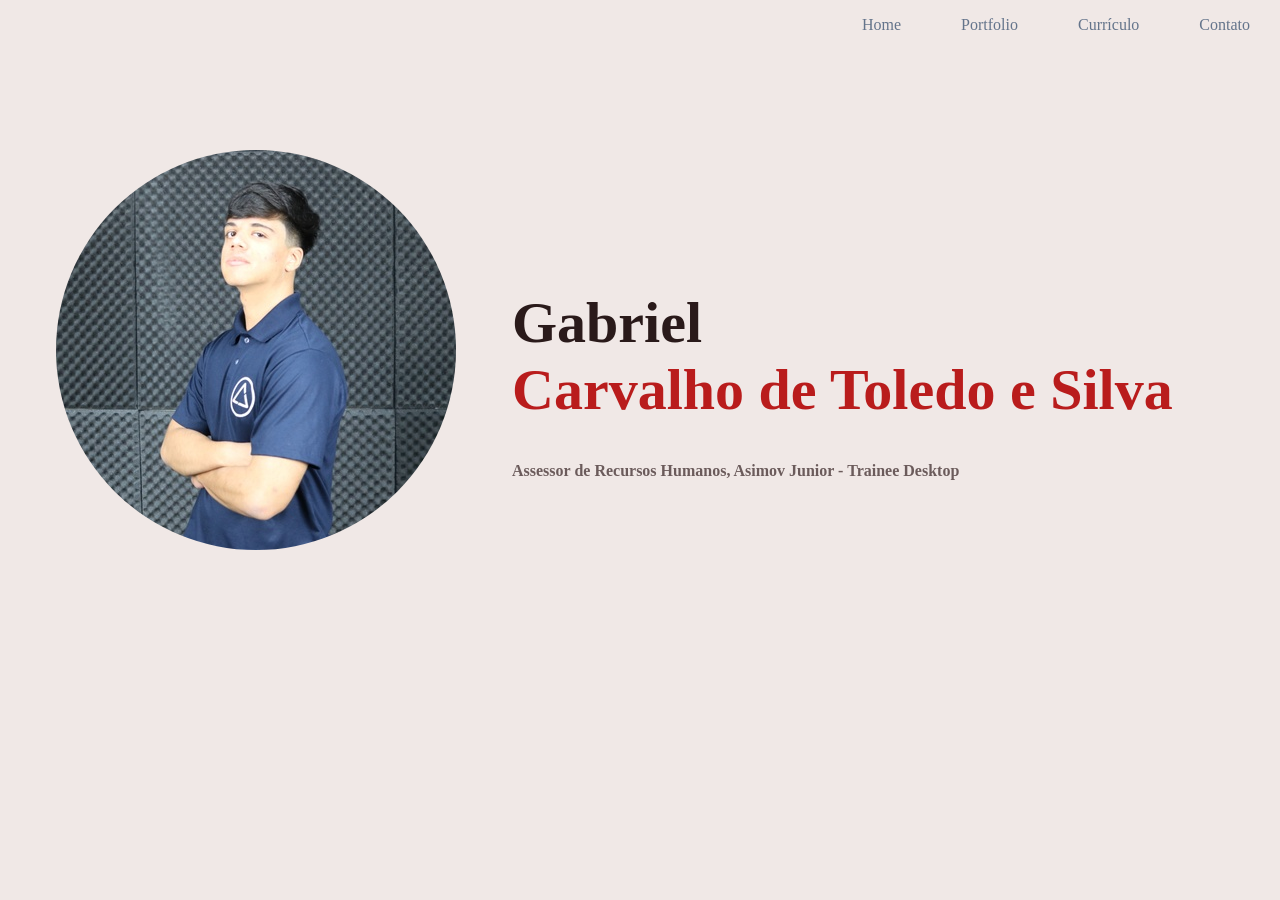
==== semana-02-html-css/index.html @ a87ef7bf "feat: estruturação da seção inicial do portfólio e estilização do perfil" ====
<!DOCTYPE html>

<html>

    <head>
        <meta charset="utf-8">
        <link rel ="stylesheet" href="css/styles.css">

    </head>

    <body> 
        <div class ="navegacao">
            <ul>
                <li>Home</li>
                <li>Portfolio</li>
                <li>Currículo</li>
                <li>Contato</li>
            </ul>

        </div>
        <div class="capa">

            <div class ="foto-perfil">
                <img src="img/foto_Asimov.jpg" alt="Foto Gabriel Carvalho">
            </div>
            <div class ="texto-perfil">
                    <h1>Gabriel 
                    <spam>Carvalho de Toledo e Silva</spam>
                    </h1>
                    <h2>Assessor de Recursos Humanos, Asimov Junior - Trainee Desktop </h2> 
                </div>
            
        </div>

    </body>

</html>
---- semana-02-html-css/css/styles.css ----
html,body {
    margin: 0px;
    padding: 0px;
    font-size:0;
}

body{

    background-color: #F0E8E6;

}

.navegacao {


    background-color: #F0E8E6;
    color: #64748b;
    height: 50px;
}

.navegacao ul {
    margin-top: 0;
    list-style: none;
    padding-left: 0;
    text-align: right;
    height: 50px;
}
.navegacao li{
    display: inline-block;
    padding-left: 30px;
    padding-right: 30px;
    line-height: 50px;
    font-size: 16px;
}
.capa h1 {

    color: #2a1a1a

}
.capa h1 spam{

    color: #B91C1C;
    display: block;
}
.capa h2 {

    color: #6B5B5B;
}
.capa div {

    display: inline-block;
    height: 650px;
}
.texto-perfil {
    vertical-align: top;
    width: 60%;
    margin-top: 200px;
}

.texto-perfil h1 {

    font-size: 58px;
}
.texto-perfil h2 {

    font-size: 16px;
}

.foto-perfil{

    width: 40%;
    text-align: center;
    margin-top: 100px;
}
.foto-perfil img{
    width: 400px;
    height: auto;
    border-radius: 400px;

}
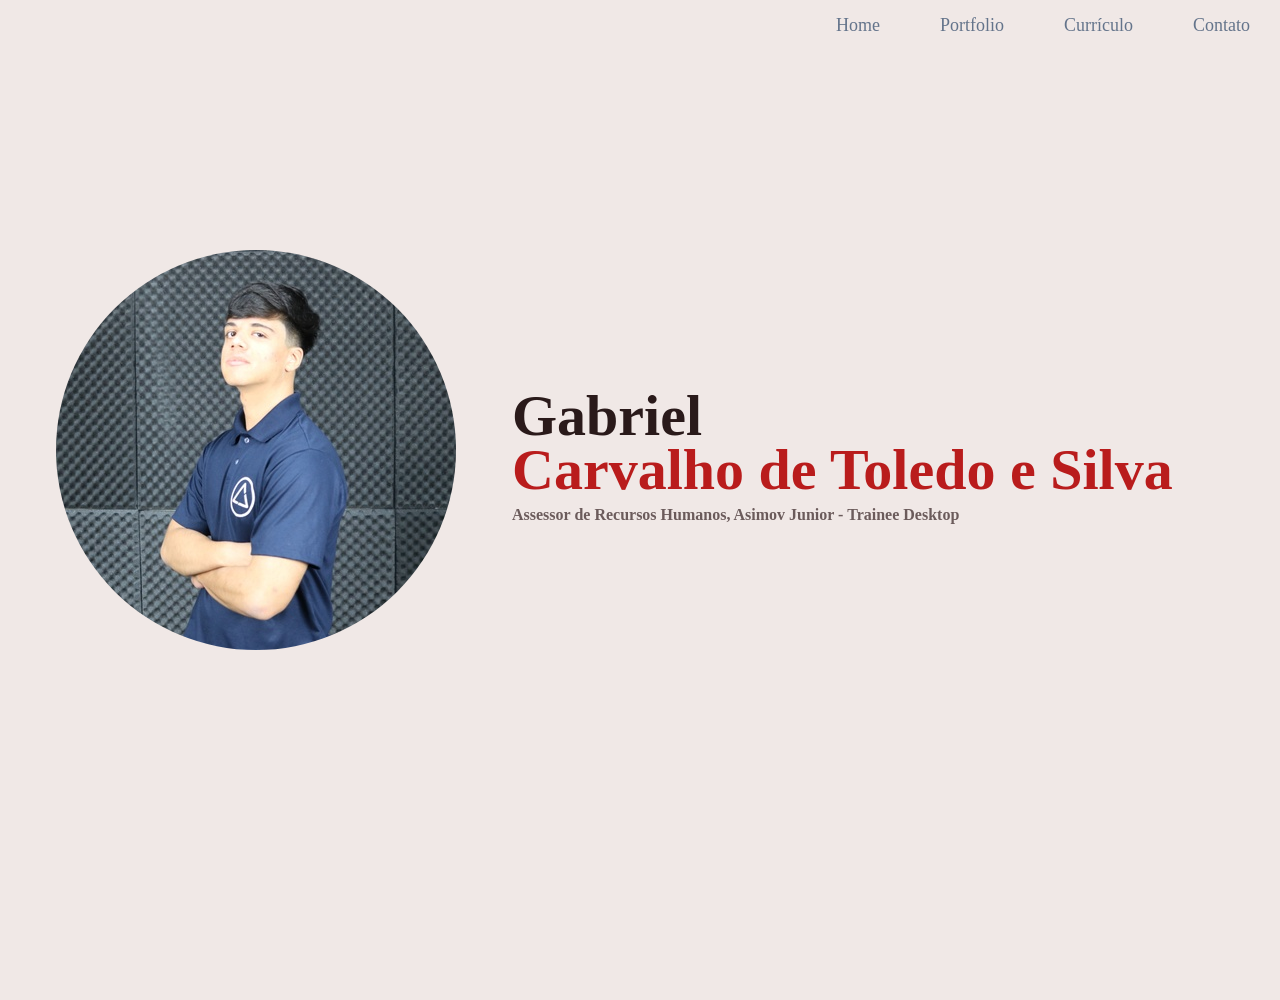
==== commit 83c13e67: "feat: adiciona página de currículo com estilização CSS" ====
--- a/semana-02-html-css/index.html
+++ b/semana-02-html-css/index.html
@@ -1,6 +1,6 @@
 <!DOCTYPE html>
 
-<html>
+<html lang="pt-BR">
 
     <head>
         <meta charset="utf-8">
@@ -11,9 +11,9 @@
     <body> 
         <div class ="navegacao">
             <ul>
-                <li>Home</li>
+                <li><a href="index.html">Home</a></li>
                 <li>Portfolio</li>
-                <li>Currículo</li>
+                <li><a href ="curriculo.html">Currículo</a></li>
                 <li>Contato</li>
             </ul>
 
--- a/semana-02-html-css/css/styles.css
+++ b/semana-02-html-css/css/styles.css
@@ -3,6 +3,7 @@
     margin: 0px;
     padding: 0px;
     font-size:0;
+    font-family:'Georgia',serif;
 }
 
 body{
@@ -31,7 +32,15 @@
     padding-left: 30px;
     padding-right: 30px;
     line-height: 50px;
-    font-size: 16px;
+    font-size: 18px;
+}
+.navegacao a {
+    color: #64748b;
+    text-decoration: none;
+}
+
+.navegacao a:hover {
+    color: #B91C1C;
 }
 .capa h1 {
 
@@ -42,9 +51,10 @@
 
     color: #B91C1C;
     display: block;
+    
 }
 .capa h2 {
-
+    
     color: #6B5B5B;
 }
 .capa div {
@@ -53,29 +63,80 @@
     height: 650px;
 }
 .texto-perfil {
+   
     vertical-align: top;
     width: 60%;
-    margin-top: 200px;
+    margin-top: 300px;
 }
 
 .texto-perfil h1 {
+   
+    font-size: 58px;
+    line-height: 54px;
+}
 
-    font-size: 58px;
-}
 .texto-perfil h2 {
-
+    margin-top: -30px;
     font-size: 16px;
 }
 
 .foto-perfil{
-
+    display: flex;
     width: 40%;
     text-align: center;
-    margin-top: 100px;
+    margin-top: 200px;
 }
 .foto-perfil img{
     width: 400px;
     height: auto;
     border-radius: 400px;
 
+}
+
+.curriculo{
+    font-size: 16px;
+    width: 90%;
+    max-width: 1200px;
+    margin: 40px auto;
+    padding: 25px 35px;
+    box-sizing: border-box;
+
+    background-color: #FAF7F6;
+    border-radius: 15px;
+    box-shadow: 0px 4px 15px rgba(42, 26, 26, 0.10);
+
+}
+.curriculo h1{
+
+    color: #B91C1C;
+   font-size: 40px;
+}
+.curriculo h2{
+
+    color: #2A1A1A;
+    font-size: 24px;
+    margin-top: 40px;
+    
+}
+.curriculo h3{
+
+    color: #2A1A1A;
+    font-size: 20px;
+   
+}
+.curriculo p{
+    color: #2A1A1A;
+    line-height: 20px;
+    text-align: justify;
+}
+.curriculo img {
+
+    width: 40px;
+    height: auto;
+}
+#foto {
+    width: 250px;
+    float: left ;
+    margin-right: 20px;
+    border-radius: 100px;
 }
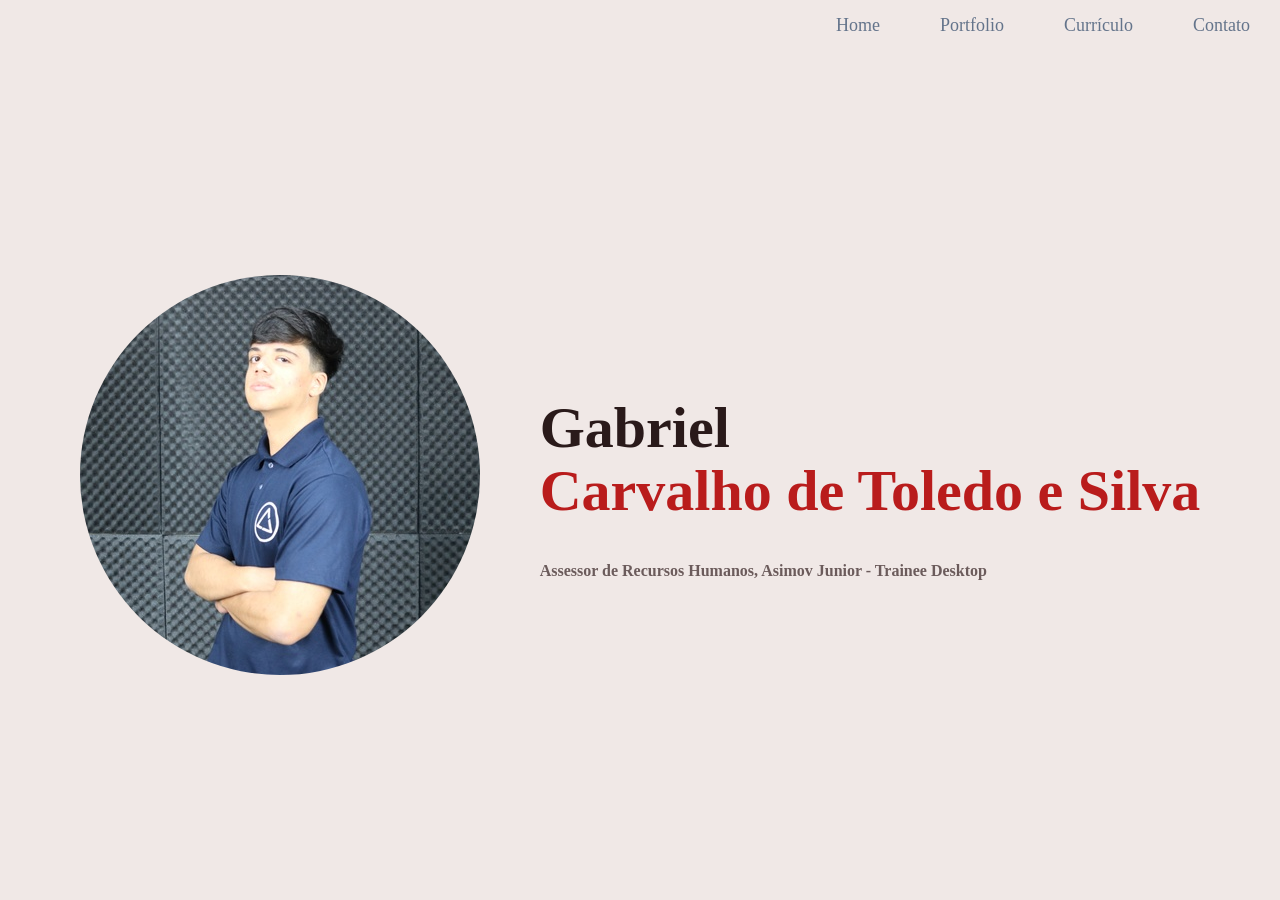
==== commit 4ab7ac59: "feat: adicionando a seção de projetos sendo somente da asimov" ====
--- a/semana-02-html-css/index.html
+++ b/semana-02-html-css/index.html
@@ -5,6 +5,7 @@
     <head>
         <meta charset="utf-8">
         <link rel ="stylesheet" href="css/styles.css">
+        <title>Gabriel Carvalho</title>
 
     </head>
 
@@ -12,9 +13,9 @@
         <div class ="navegacao">
             <ul>
                 <li><a href="index.html">Home</a></li>
-                <li>Portfolio</li>
+                <li><a href = "portfolio.html">Portfolio</a></li>
                 <li><a href ="curriculo.html">Currículo</a></li>
-                <li>Contato</li>
+               <li><a href = "contato.html"> Contato</a></li>
             </ul>
 
         </div>
@@ -25,7 +26,7 @@
             </div>
             <div class ="texto-perfil">
                     <h1>Gabriel 
-                    <spam>Carvalho de Toledo e Silva</spam>
+                    <span>Carvalho de Toledo e Silva</span>
                     </h1>
                     <h2>Assessor de Recursos Humanos, Asimov Junior - Trainee Desktop </h2> 
                 </div>
--- a/semana-02-html-css/css/styles.css
+++ b/semana-02-html-css/css/styles.css
@@ -42,57 +42,71 @@
 .navegacao a:hover {
     color: #B91C1C;
 }
+.capa {
+    display: flex;
+    flex-direction: row;
+    align-items: center;
+    justify-content: center;
+    gap: 60px;
+    min-height: calc(100vh - 50px);
+    padding: 0 40px;
+    box-sizing: border-box;
+}
+
 .capa h1 {
-
-    color: #2a1a1a
-
-}
-.capa h1 spam{
-
+    color: #2a1a1a;
+}
+
+.capa h1 span {
     color: #B91C1C;
     display: block;
-    
-}
+}
+
 .capa h2 {
-    
     color: #6B5B5B;
 }
-.capa div {
-
-    display: inline-block;
-    height: 650px;
-}
+
+.foto-perfil {
+    flex: 0 1 400px;
+}
+
+.foto-perfil img {
+    display: block;
+    width: 100%;
+    max-width: 400px;
+    aspect-ratio: 1;
+    object-fit: cover;
+    border-radius: 50%;
+}
+
 .texto-perfil {
-   
-    vertical-align: top;
-    width: 60%;
-    margin-top: 300px;
+    flex: 0 1 auto;
+    text-align: left;
 }
 
 .texto-perfil h1 {
-   
-    font-size: 58px;
-    line-height: 54px;
+    font-size: clamp(32px, 5vw, 58px);
+    line-height: 1.1;
 }
 
 .texto-perfil h2 {
-    margin-top: -30px;
-    font-size: 16px;
-}
-
-.foto-perfil{
-    display: flex;
-    width: 40%;
-    text-align: center;
-    margin-top: 200px;
-}
-.foto-perfil img{
-    width: 400px;
-    height: auto;
-    border-radius: 400px;
-
-}
-
+    margin-top: 10px;
+    font-size: 16px;
+}
+
+@media (max-width: 800px) {
+    .capa {
+        flex-direction: column;
+        text-align: center;
+        gap: 30px;
+        padding: 40px 20px;
+    }
+
+    .foto-perfil img {
+        max-width: 250px;
+        margin: 0 auto;
+    }
+}
 .curriculo{
     font-size: 16px;
     width: 90%;
@@ -129,14 +143,217 @@
     line-height: 20px;
     text-align: justify;
 }
-.curriculo img {
+.contato img {
 
     width: 40px;
     height: auto;
+    margin-right: 10px;
+}
+.curriculo a {
+    color: #64748b;
+    text-decoration: none;
+}
+.curriculo a:hover {
+    color: #B91C1C;
 }
 #foto {
     width: 250px;
     float: left ;
     margin-right: 20px;
     border-radius: 100px;
+}
+.contato {
+
+    
+    font-size: 16px;
+    width: 90%;
+    max-width: 1200px;
+    margin: 40px auto;
+    padding: 25px 35px;
+    box-sizing: border-box;
+
+    background-color: #FAF7F6;
+    border-radius: 15px;
+    box-shadow: 0px 4px 15px rgba(42, 26, 26, 0.10);
+
+}
+
+.contato h1 {
+    color: #B91C1C;
+   font-size: 50px;
+}
+.contato h2{
+
+    color: #2A1A1A;
+    font-size: 24px;
+    margin-top: 40px;
+    
+}
+.contato h3{
+
+    color: #2A1A1A;
+    font-size: 20px;
+   
+}
+.contato p{
+    color: #2A1A1A;
+    line-height: 20px;
+    text-align: justify;
+}
+
+.contato a {
+    color: #64748b;
+    text-decoration: none;
+}
+
+.contato a:hover {
+    color: #B91C1C;
+}
+.portfolio {
+
+    
+    font-size: 16px;
+    width: 95%;
+    max-width: 1900px;      
+    min-height: 800px;      
+    margin: 40px auto;
+    padding: 50px 60px;     
+    box-sizing: border-box;
+
+    background-color: #FAF7F6;
+    border-radius: 15px;
+    box-shadow: 0px 4px 15px rgba(42, 26, 26, 0.10);
+}
+
+.portfolio h1 {
+    color: #B91C1C;
+   font-size: 50px;
+}
+.portfolio h2{
+
+    color: #2A1A1A;
+    font-size: 24px;
+    margin-top: 40px;
+    
+}
+.portfolio h3{
+
+    color: #2A1A1A;
+    font-size: 20px;
+   
+}
+.portfolio p{
+    color: #2A1A1A;
+    line-height: 20px;
+    text-align: justify;
+}
+
+.portfolio a {
+    color: #64748b;
+    text-decoration: none;
+}
+
+.portfolio a:hover {
+    color: #B91C1C;
+}
+.miniatura {
+
+    width: 320px;
+    height: 320px;
+    background-size: contain;
+    display: inline-block;
+    margin-right: 15px;
+    margin-bottom: 15px;
+    overflow: hidden;
+}
+.miniatura a{
+    text-decoration: none;
+}
+.blackbox{
+
+    width: 100%;
+    height: 100%;
+    background-color: black;
+    opacity: 0;
+    padding-top: 120px;
+}
+.blackbox:hover{
+    opacity: 0.8;
+}
+.blackboxtexto {
+
+    text-align: center;
+}
+.blackboxtexto h1{
+    font-size: 20px;
+    color: #B91C1C;
+    margin-top: 0;
+}
+.blackboxtexto h2{
+
+    font-size: 16px;
+    color: white;
+    margin-top: 0;
+}
+
+.asimov {
+
+    
+    font-size: 16px;
+    width: 90%;
+    max-width: 1200px;
+    min-height: 600px;
+    margin: 40px auto;
+    padding: 40px 60px;
+    box-sizing: border-box;
+
+    background-color: #FAF7F6;
+    border-radius: 15px;
+    box-shadow: 0px 4px 15px rgba(42, 26, 26, 0.10);
+
+}
+
+.asimov h1 {
+    color: #B91C1C;
+   font-size: 50px;
+   text-align: center;
+}
+.asimov h2{
+
+    color: #2A1A1A;
+    font-size: 24px;
+    margin-top: 40px;
+    
+}
+.asimov h3{
+
+    color: #2A1A1A;
+    font-size: 20px;
+   
+}
+.asimov p{
+    color: #2A1A1A;
+    line-height: 20px;
+    text-align: justify;
+    font-size: 20px;
+}
+
+.asimov a {
+    color: #64748b;
+    text-decoration: none;
+}
+
+.asimov a:hover {
+    color: #B91C1C;
+}
+
+.fotos{
+
+    width: 100%;
+    
+    height: auto;
+    display: block;
+    margin: 0 auto;
+    margin-bottom: 20px;
+
 }
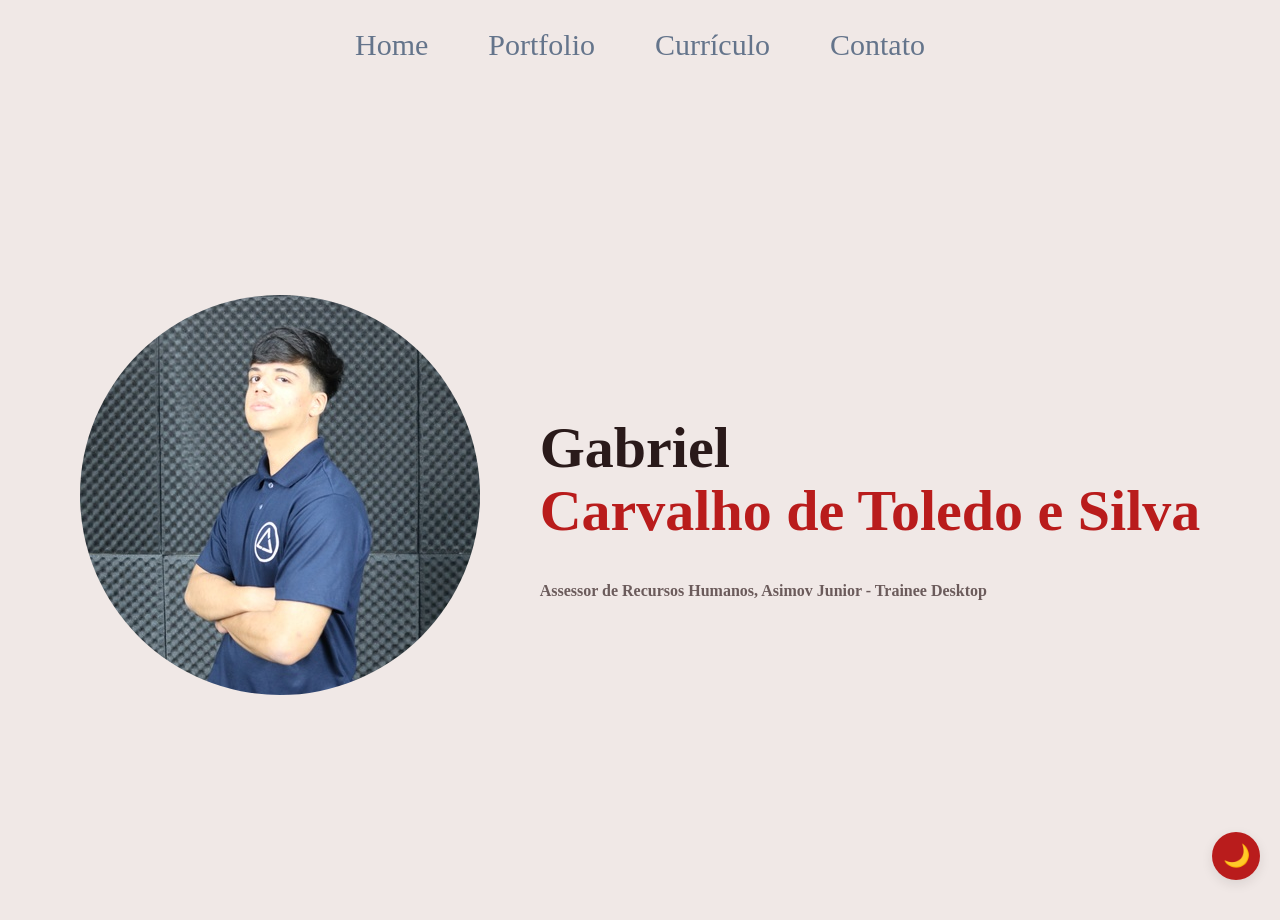
==== commit e2314b19: "feat: adicionando o modo escuro" ====
--- a/semana-02-html-css/index.html
+++ b/semana-02-html-css/index.html
@@ -6,16 +6,21 @@
         <meta charset="utf-8">
         <link rel ="stylesheet" href="css/styles.css">
         <title>Gabriel Carvalho</title>
+        <meta name="viewport" content="width=device-width, initial-scale=1">
 
     </head>
 
     <body> 
+         <button id="botao-tema" aria-label="Alternar tema">🌙</button>
         <div class ="navegacao">
+            <input type="checkbox" id="menu-toggle">
+             <label for="menu-toggle" class="menu-icone">&#9776;</label>
             <ul>
                 <li><a href="index.html">Home</a></li>
                 <li><a href = "portfolio.html">Portfolio</a></li>
                 <li><a href ="curriculo.html">Currículo</a></li>
                <li><a href = "contato.html"> Contato</a></li>
+               
             </ul>
 
         </div>
@@ -32,7 +37,7 @@
                 </div>
             
         </div>
-
+        <script src="js/botao.js"></script>
     </body>
 
 </html>
--- a/semana-02-html-css/css/styles.css
+++ b/semana-02-html-css/css/styles.css
@@ -1,3 +1,23 @@
+:root {
+    --fundo: #F0E8E6;
+    --card: #FAF7F6;
+    --texto: #2A1A1A;
+    --texto-suave: #6B5B5B;
+    --link: #64748b;
+    --destaque: #B91C1C;
+    --sombra: rgba(42, 26, 26, 0.10);
+}
+
+[data-tema="escuro"] {
+   --fundo: #12101c;
+    --card: #1c1a2b;
+    --texto: #e8e6f0;
+    --texto-suave: #a9a5bd;
+    --link: #a5b4fc;
+    --destaque: #f87171;
+    --sombra: rgba(0, 0, 0, 0.5);
+    color-scheme: dark;
+}
 
 html,body {
     margin: 0px;
@@ -8,23 +28,44 @@
 
 body{
 
-    background-color: #F0E8E6;
-
+    background-color: var(--fundo);
+
+}
+
+body, .navegacao, .curriculo, .contato, .portfolio, .asimov {
+    transition: background-color 0.4s ease, color 0.4s ease;
+}
+
+#botao-tema {
+    position: fixed;
+    bottom: 20px;
+    right: 20px;
+    width: 48px;
+    height: 48px;
+    border: none;
+    border-radius: 50%;
+    background-color: var(--destaque);
+    font-size: 22px;
+    cursor: pointer;
+    box-shadow: 0 4px 12px var(--sombra);
+    z-index: 10;
 }
 
 .navegacao {
 
 
-    background-color: #F0E8E6;
-    color: #64748b;
+    background-color: var(--fundo);
+    color: var(--link);
     height: 50px;
+    animation-name: navegation;
+    animation-duration: 4s;
 }
 
 .navegacao ul {
-    margin-top: 0;
+    margin-top: 20px;
     list-style: none;
     padding-left: 0;
-    text-align: right;
+    text-align: center;
     height: 50px;
 }
 .navegacao li{
@@ -32,18 +73,71 @@
     padding-left: 30px;
     padding-right: 30px;
     line-height: 50px;
-    font-size: 18px;
+    font-size: 30px;
 }
 .navegacao a {
-    color: #64748b;
+    color: var(--link);
     text-decoration: none;
 }
 
 .navegacao a:hover {
-    color: #B91C1C;
+    color: var(--destaque);
+}
+
+#menu-toggle,
+.menu-icone {
+    display: none;
+}
+
+
+@media (max-width: 768px) {
+
+    .navegacao {
+        position: relative;
+        height: auto;
+    }
+
+    .menu-icone {
+        display: block;
+        font-size: 32px;
+        line-height: 50px;
+        padding: 0 20px;
+        cursor: pointer;
+        color: var(--link);
+        text-align: right;
+    }
+
+    .navegacao ul {
+        display: flex;
+        flex-direction: column;
+        text-align: center;
+        padding: 0;
+        margin: 0;
+        height: auto;
+
+        max-height: 0;
+        overflow: hidden;
+        opacity: 0;
+        transition: max-height 0.4s ease, opacity 0.4s ease;
+    }
+
+    .navegacao li {
+        transform: translateY(-10px);
+        transition: transform 0.4s ease;
+    }
+
+    #menu-toggle:checked ~ ul {
+        max-height: 250px;
+        opacity: 1;
+    }
+
+    #menu-toggle:checked ~ ul li {
+        transform: translateY(0);
+    }
 }
 .capa {
     display: flex;
+
     flex-direction: row;
     align-items: center;
     justify-content: center;
@@ -51,23 +145,26 @@
     min-height: calc(100vh - 50px);
     padding: 0 40px;
     box-sizing: border-box;
+
 }
 
 .capa h1 {
-    color: #2a1a1a;
+    color: var(--texto);
 }
 
 .capa h1 span {
-    color: #B91C1C;
+    color: var(--destaque);
     display: block;
 }
 
 .capa h2 {
-    color: #6B5B5B;
+    color: var(--texto-suave);
 }
 
 .foto-perfil {
     flex: 0 1 400px;
+    animation-name: foto-capa;
+    animation-duration: 3s;
 }
 
 .foto-perfil img {
@@ -82,6 +179,8 @@
 .texto-perfil {
     flex: 0 1 auto;
     text-align: left;
+    animation-name: texto-capa;
+    animation-duration: 5s;
 }
 
 .texto-perfil h1 {
@@ -98,14 +197,22 @@
     .capa {
         flex-direction: column;
         text-align: center;
-        gap: 30px;
-        padding: 40px 20px;
-    }
-
+        gap: 20px;
+        padding: 60px 20px;
+        min-height: auto;
+    }
+    .foto-perfil {
+        flex: 0 0 auto;
+    }
     .foto-perfil img {
         max-width: 250px;
         margin: 0 auto;
     }
+    .texto-perfil {
+        flex: 0 0 auto;
+        text-align: center;
+    }
+
 }
 .curriculo{
     font-size: 16px;
@@ -115,31 +222,33 @@
     padding: 25px 35px;
     box-sizing: border-box;
 
-    background-color: #FAF7F6;
+    background-color: var(--card);
     border-radius: 15px;
-    box-shadow: 0px 4px 15px rgba(42, 26, 26, 0.10);
+    box-shadow: 0px 4px 15px var(--sombra);
+    animation-name: conteudo;
+    animation-duration: 2s;
 
 }
 .curriculo h1{
 
-    color: #B91C1C;
+    color: var(--destaque);
    font-size: 40px;
 }
 .curriculo h2{
 
-    color: #2A1A1A;
+    color: var(--texto);
     font-size: 24px;
     margin-top: 40px;
-    
+
 }
 .curriculo h3{
 
-    color: #2A1A1A;
+    color: var(--texto);
     font-size: 20px;
-   
+
 }
 .curriculo p{
-    color: #2A1A1A;
+    color: var(--texto);
     line-height: 20px;
     text-align: justify;
 }
@@ -150,21 +259,23 @@
     margin-right: 10px;
 }
 .curriculo a {
-    color: #64748b;
+    color: var(--link);
     text-decoration: none;
 }
 .curriculo a:hover {
-    color: #B91C1C;
+    color: var(--destaque);
 }
 #foto {
     width: 250px;
+    aspect-ratio: 1;
+    object-fit: cover;
     float: left ;
     margin-right: 20px;
-    border-radius: 100px;
+    border-radius: 50%;
 }
 .contato {
 
-    
+
     font-size: 16px;
     width: 90%;
     max-width: 1200px;
@@ -172,89 +283,116 @@
     padding: 25px 35px;
     box-sizing: border-box;
 
-    background-color: #FAF7F6;
+    background-color: var(--card);
     border-radius: 15px;
-    box-shadow: 0px 4px 15px rgba(42, 26, 26, 0.10);
-
+    box-shadow: 0px 4px 15px var(--sombra);
+    animation-name: conteudo;
+    animation-duration: 2s;
 }
 
 .contato h1 {
-    color: #B91C1C;
+    color: var(--destaque);
    font-size: 50px;
 }
 .contato h2{
 
-    color: #2A1A1A;
+    color: var(--texto);
     font-size: 24px;
     margin-top: 40px;
-    
+
 }
 .contato h3{
 
-    color: #2A1A1A;
+    color: var(--texto);
     font-size: 20px;
-   
+
 }
 .contato p{
-    color: #2A1A1A;
+    color: var(--texto);
     line-height: 20px;
     text-align: justify;
 }
 
 .contato a {
-    color: #64748b;
+    color: var(--link);
     text-decoration: none;
 }
 
 .contato a:hover {
-    color: #B91C1C;
+    color: var(--destaque);
+}
+@media (max-width: 800px) {
+    html {
+        scrollbar-width: none;
+        -ms-overflow-style: none;
+    }
+
+    html::-webkit-scrollbar {
+        display: none;
+    }
+    #foto {
+        float: none;
+        display: block;
+        margin: 0 auto 20px auto;
+        width: 200px;
+    }
+
+    .curriculo {
+        padding: 25px 20px;
+    }
+
+    .curriculo p {
+        text-align: left;
+    }
 }
 .portfolio {
 
-    
+
     font-size: 16px;
     width: 95%;
-    max-width: 1900px;      
-    min-height: 800px;      
+    max-width: 1900px;
+    min-height: 800px;
     margin: 40px auto;
-    padding: 50px 60px;     
+    padding: 50px 60px;
     box-sizing: border-box;
 
-    background-color: #FAF7F6;
+    background-color: var(--card);
     border-radius: 15px;
-    box-shadow: 0px 4px 15px rgba(42, 26, 26, 0.10);
+    box-shadow: 0px 4px 15px var(--sombra);
+    animation-name: conteudo;
+    animation-duration: 2s;
 }
 
 .portfolio h1 {
-    color: #B91C1C;
+    color: var(--destaque);
    font-size: 50px;
 }
 .portfolio h2{
 
-    color: #2A1A1A;
+    color: var(--texto);
     font-size: 24px;
     margin-top: 40px;
-    
+
 }
 .portfolio h3{
 
-    color: #2A1A1A;
+    color: var(--texto);
     font-size: 20px;
-   
+
 }
 .portfolio p{
-    color: #2A1A1A;
+    color: var(--texto);
     line-height: 20px;
     text-align: justify;
 }
 
 .portfolio a {
-    color: #64748b;
+    color: var(--link);
     text-decoration: none;
 }
 
 .portfolio a:hover {
-    color: #B91C1C;
+    color: var(--destaque);
 }
 .miniatura {
 
@@ -276,9 +414,12 @@
     background-color: black;
     opacity: 0;
     padding-top: 120px;
+    transition: 1s;
+
 }
 .blackbox:hover{
     opacity: 0.8;
+    transition: 1s;
 }
 .blackboxtexto {
 
@@ -295,10 +436,20 @@
     color: white;
     margin-top: 0;
 }
-
+[data-tema="escuro"] .blackbox {
+    background-color: #f0e8e6;
+}
+
+[data-tema="escuro"] .blackboxtexto h1 {
+    color: #B91C1C;
+}
+
+[data-tema="escuro"] .blackboxtexto h2 {
+    color: #2A1A1A;
+}
 .asimov {
 
-    
+
     font-size: 16px;
     width: 90%;
     max-width: 1200px;
@@ -307,53 +458,77 @@
     padding: 40px 60px;
     box-sizing: border-box;
 
-    background-color: #FAF7F6;
+    background-color: var(--card);
     border-radius: 15px;
-    box-shadow: 0px 4px 15px rgba(42, 26, 26, 0.10);
-
+    box-shadow: 0px 4px 15px var(--sombra);
+    animation-name: conteudo;
+    animation-duration: 2s;
 }
 
 .asimov h1 {
-    color: #B91C1C;
+    color: var(--destaque);
    font-size: 50px;
    text-align: center;
 }
 .asimov h2{
 
-    color: #2A1A1A;
+    color: var(--texto);
     font-size: 24px;
     margin-top: 40px;
-    
+
 }
 .asimov h3{
 
-    color: #2A1A1A;
+    color: var(--texto);
     font-size: 20px;
-   
+
 }
 .asimov p{
-    color: #2A1A1A;
+    color: var(--texto);
     line-height: 20px;
     text-align: justify;
     font-size: 20px;
 }
 
 .asimov a {
-    color: #64748b;
+    color: var(--link);
     text-decoration: none;
 }
 
 .asimov a:hover {
-    color: #B91C1C;
+    color: var(--destaque);
 }
 
 .fotos{
 
     width: 100%;
-    
+
     height: auto;
     display: block;
     margin: 0 auto;
     margin-bottom: 20px;
 
+}
+
+@keyframes foto-capa {
+    0%{ opacity:0 ;transform: translate(0px,40px);}
+    100%{opacity:1 ;transform: translate(0px,0px);}
+
+}
+
+@keyframes texto-capa {
+    0%{ opacity:0 ;transform: translate(-10px,-40px);}
+    100%{opacity:1 ;transform: translate(0px,0px);}
+
+}
+@keyframes navegation {
+    0%{ opacity:0;}
+    50%{ opacity:0;}
+    100%{opacity:1;}
+
+}
+
+@keyframes conteudo {
+    0%{ opacity:0 ;transform: translate(-20px,-0px);}
+    100%{opacity:1 ;transform: translate(0px,0px);}
 }
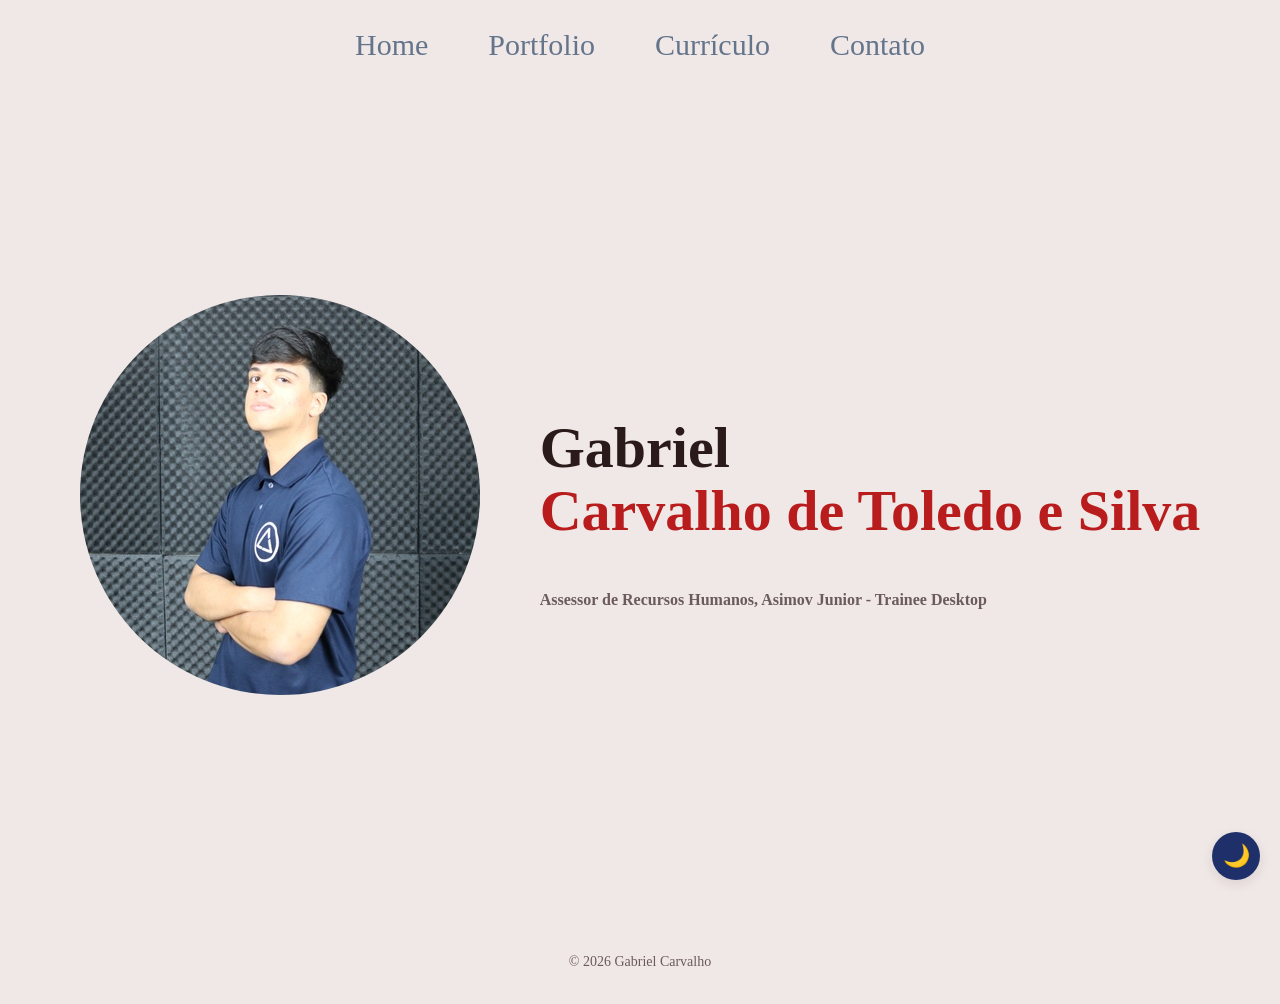
==== commit c936bf3d: "feat: mudando estrutura dos htmls para ficar o padrão que foi pedido" ====
--- a/semana-02-html-css/index.html
+++ b/semana-02-html-css/index.html
@@ -1,43 +1,50 @@
 <!DOCTYPE html>
-
 <html lang="pt-BR">
 
-    <head>
-        <meta charset="utf-8">
-        <link rel ="stylesheet" href="css/styles.css">
-        <title>Gabriel Carvalho</title>
-        <meta name="viewport" content="width=device-width, initial-scale=1">
+<head>
+    <meta charset="utf-8">
+    <meta name="viewport" content="width=device-width, initial-scale=1">
+    <title>Gabriel Carvalho</title>
+    <link rel="stylesheet" href="css/styles.css">
+</head>
 
-    </head>
+<body>
+    <header>
+        <button id="botao-tema" aria-label="Alternar tema">🌙</button>
 
-    <body> 
-         <button id="botao-tema" aria-label="Alternar tema">🌙</button>
-        <div class ="navegacao">
+        <nav class="navegacao">
             <input type="checkbox" id="menu-toggle">
-             <label for="menu-toggle" class="menu-icone">&#9776;</label>
+            <label for="menu-toggle" class="menu-icone">&#9776;</label>
             <ul>
                 <li><a href="index.html">Home</a></li>
-                <li><a href = "portfolio.html">Portfolio</a></li>
-                <li><a href ="curriculo.html">Currículo</a></li>
-               <li><a href = "contato.html"> Contato</a></li>
-               
+                <li><a href="portfolio.html">Portfolio</a></li>
+                <li><a href="curriculo.html">Currículo</a></li>
+                <li><a href="contato.html">Contato</a></li>
             </ul>
+        </nav>
+    </header>
 
-        </div>
-        <div class="capa">
-
-            <div class ="foto-perfil">
+    <main>
+        <section class="capa">
+            <div class="foto-perfil">
                 <img src="img/foto_Asimov.jpg" alt="Foto Gabriel Carvalho">
             </div>
-            <div class ="texto-perfil">
-                    <h1>Gabriel 
+
+            <div class="texto-perfil">
+                <h1>
+                    Gabriel
                     <span>Carvalho de Toledo e Silva</span>
-                    </h1>
-                    <h2>Assessor de Recursos Humanos, Asimov Junior - Trainee Desktop </h2> 
-                </div>
-            
-        </div>
-        <script src="js/botao.js"></script>
-    </body>
+                </h1>
+                <h2>Assessor de Recursos Humanos, Asimov Junior - Trainee Desktop</h2>
+            </div>
+        </section>
+    </main>
+
+    <footer>
+        <p>© 2026 Gabriel Carvalho</p>
+    </footer>
+
+    <script src="js/botao.js"></script>
+</body>
 
 </html>
--- a/semana-02-html-css/css/styles.css
+++ b/semana-02-html-css/css/styles.css
@@ -44,13 +44,27 @@
     height: 48px;
     border: none;
     border-radius: 50%;
-    background-color: var(--destaque);
+    background-color: #1E2F69;
     font-size: 22px;
     cursor: pointer;
     box-shadow: 0 4px 12px var(--sombra);
     z-index: 10;
 }
-
+[data-tema = "escuro"] #botao-tema{
+    position: fixed;
+    bottom: 20px;
+    right: 20px;
+    width: 48px;
+    height: 48px;
+    border: none;
+    border-radius: 50%;
+    background-color: #F6A800;
+    font-size: 22px;
+    cursor: pointer;
+    box-shadow: 0 4px 12px var(--sombra);
+    z-index: 10;
+
+}
 .navegacao {
 
 
@@ -58,7 +72,7 @@
     color: var(--link);
     height: 50px;
     animation-name: navegation;
-    animation-duration: 4s;
+    animation-duration: 2s;
 }
 
 .navegacao ul {
@@ -90,7 +104,382 @@
 }
 
 
-@media (max-width: 768px) {
+
+.capa {
+    display: flex;
+
+    flex-direction: row;
+    align-items: center;
+    justify-content: center;
+    gap: 60px;
+    min-height: calc(100vh - 50px);
+    padding: 0 40px;
+    box-sizing: border-box;
+
+}
+
+.capa h1 {
+    color: var(--texto);
+}
+
+.capa h1 span {
+    color: var(--destaque);
+    display: block;
+}
+
+.capa h2 {
+    color: var(--texto-suave);
+}
+
+.foto-perfil {
+    flex: 0 1 400px;
+    animation-name: foto-capa;
+    animation-duration: 3s;
+}
+
+.foto-perfil img {
+    display: block;
+    width: 100%;
+    max-width: 400px;
+    aspect-ratio: 1;
+    object-fit: cover;
+    border-radius: 50%;
+}
+
+.texto-perfil {
+    flex: 0 1 auto;
+    text-align: left;
+    animation-name: texto-capa;
+    animation-duration: 5s;
+}
+
+.texto-perfil h1 {
+    font-size: clamp(32px, 5vw, 58px);
+    line-height: 1.1;
+}
+
+.texto-perfil h2 {
+    margin-top: 10px;
+    font-size: 16px;
+}
+
+
+.curriculo{
+    font-size: 16px;
+    width: 90%;
+    max-width: 1200px;
+    margin: 40px auto;
+    padding: 25px 35px;
+    box-sizing: border-box;
+
+    background-color: var(--card);
+    border-radius: 15px;
+    box-shadow: 0px 4px 15px var(--sombra);
+    animation-name: conteudo;
+    animation-duration: 2s;
+
+}
+.curriculo h1{
+
+    color: var(--destaque);
+   font-size: 40px;
+   text-align: center;
+}
+.curriculo h2{
+
+    color: var(--texto);
+    font-size: 24px;
+    margin-top: 40px;
+
+}
+.curriculo h3{
+
+    color: var(--texto);
+    font-size: 20px;
+
+}
+.curriculo p{
+    color: var(--texto);
+    line-height: 20px;
+    text-align: justify;
+}
+.contato img {
+
+    width: 40px;
+    height: auto;
+    margin-right: 10px;
+}
+.curriculo a {
+    color: var(--link);
+    text-decoration: none;
+}
+.curriculo a:hover {
+    color: var(--destaque);
+}
+#foto {
+    width: 250px;
+    aspect-ratio: 1;
+    object-fit: cover;
+    float: left ;
+    margin-right: 20px;
+    border-radius: 50%;
+}
+.contato {
+
+
+    font-size: 16px;
+    width: 90%;
+    max-width: 1200px;
+    margin: 40px auto;
+    padding: 25px 35px;
+    box-sizing: border-box;
+
+    background-color: var(--card);
+    border-radius: 15px;
+    box-shadow: 0px 4px 15px var(--sombra);
+    animation-name: conteudo;
+    animation-duration: 2s;
+}
+
+.contato h1 {
+    color: var(--destaque);
+   font-size: 50px;
+}
+.contato h2{
+
+    color: var(--texto);
+    font-size: 24px;
+    margin-top: 40px;
+
+}
+.contato h3{
+
+    color: var(--texto);
+    font-size: 20px;
+
+}
+.contato p{
+    color: var(--texto);
+    line-height: 20px;
+    text-align: normal;
+}
+
+.contato a {
+    color: var(--link);
+    text-decoration: none;
+}
+
+.contato a:hover {
+    color: var(--destaque);
+}
+
+.portfolio {
+
+
+    font-size: 16px;
+    width: 95%;
+    max-width: 1900px;
+    min-height: 800px;
+    margin: 40px auto;
+    padding: 50px 60px;
+    box-sizing: border-box;
+
+    background-color: var(--card);
+    border-radius: 15px;
+    box-shadow: 0px 4px 15px var(--sombra);
+    animation-name: conteudo;
+    animation-duration: 2s;
+}
+
+.portfolio h1 {
+    color: var(--destaque);
+   font-size: 50px;
+}
+.portfolio h2{
+
+    color: var(--texto);
+    font-size: 24px;
+    margin-top: 40px;
+
+}
+.portfolio h3{
+
+    color: var(--texto);
+    font-size: 20px;
+
+}
+.portfolio p{
+    color: var(--texto);
+    line-height: 20px;
+    text-align: justify;
+}
+
+.portfolio a {
+    color: var(--link);
+    text-decoration: none;
+}
+
+.portfolio a:hover {
+    color: var(--destaque);
+}
+.galeria {
+    display: grid;
+    grid-template-columns: repeat(auto-fill, minmax(280px, 1fr));
+    gap: 15px;
+}
+
+.miniatura {
+    width: 100%;
+    max-width: 320px;
+    height: 320px;
+    background-size: contain;
+    overflow: hidden;
+}
+.miniatura a{
+    text-decoration: none;
+}
+.miniatura-asimov {
+    background-image: url('../img/logo.png');
+    background-repeat: no-repeat;
+    background-position: center;
+}
+.blackbox{
+
+    width: 100%;
+    height: 100%;
+    background-color: black;
+    opacity: 0;
+    padding-top: 120px;
+    transition: 1s;
+
+}
+.blackbox:hover{
+    opacity: 0.8;
+    transition: 1s;
+}
+.blackboxtexto {
+
+    text-align: center;
+}
+.blackboxtexto h1{
+    font-size: 20px;
+    color: #B91C1C;
+    margin-top: 0;
+}
+.blackboxtexto h2{
+
+    font-size: 16px;
+    color: white;
+    margin-top: 0;
+}
+
+[data-tema="escuro"] .blackbox {
+    background-color: #f0e8e6;
+}
+
+[data-tema="escuro"] .blackboxtexto h1 {
+    color: #B91C1C;
+}
+
+[data-tema="escuro"] .blackboxtexto h2 {
+    color: #2A1A1A;
+}
+.asimov {
+
+
+    font-size: 16px;
+    width: 90%;
+    max-width: 1200px;
+    min-height: 600px;
+    margin: 40px auto;
+    padding: 40px 60px;
+    box-sizing: border-box;
+
+    background-color: var(--card);
+    border-radius: 15px;
+    box-shadow: 0px 4px 15px var(--sombra);
+    animation-name: conteudo;
+    animation-duration: 2s;
+}
+
+.asimov h1 {
+    color: var(--destaque);
+   font-size: 50px;
+   text-align: center;
+}
+.asimov h2{
+
+    color: var(--texto);
+    font-size: 24px;
+    margin-top: 40px;
+
+}
+.asimov h3{
+
+    color: var(--texto);
+    font-size: 20px;
+
+}
+.asimov p{
+    color: var(--texto);
+    line-height: 20px;
+    text-align: justify;
+    font-size: 20px;
+}
+
+.asimov a {
+    color: var(--link);
+    text-decoration: none;
+}
+
+.asimov a:hover {
+    color: var(--destaque);
+}
+
+
+
+.fotos{
+
+    width: 100%;
+
+    height: auto;
+    display: block;
+    margin: 0 auto;
+    margin-bottom: 20px;
+
+}
+
+@keyframes foto-capa {
+    0%{ opacity:0 ;transform: translate(0px,40px);}
+    100%{opacity:1 ;transform: translate(0px,0px);}
+
+}
+
+@keyframes texto-capa {
+    0%{ opacity:0 ;transform: translate(-10px,-40px);}
+    100%{opacity:1 ;transform: translate(0px,0px);}
+
+}
+@keyframes navegation {
+    0%{ opacity:0;}
+    50%{ opacity:0;}
+    100%{opacity:1;}
+
+}
+
+@keyframes conteudo {
+    0%{ opacity:0 ;transform: translate(-20px,-0px);}
+    100%{opacity:1 ;transform: translate(0px,0px);}
+}
+
+footer p {
+    font-size: 14px;
+    text-align: center;
+    color: #6B5B5B;
+    padding: 20px;
+}
+
+@media (max-width: 800px) {
 
     .navegacao {
         position: relative;
@@ -135,64 +524,6 @@
         transform: translateY(0);
     }
 }
-.capa {
-    display: flex;
-
-    flex-direction: row;
-    align-items: center;
-    justify-content: center;
-    gap: 60px;
-    min-height: calc(100vh - 50px);
-    padding: 0 40px;
-    box-sizing: border-box;
-
-}
-
-.capa h1 {
-    color: var(--texto);
-}
-
-.capa h1 span {
-    color: var(--destaque);
-    display: block;
-}
-
-.capa h2 {
-    color: var(--texto-suave);
-}
-
-.foto-perfil {
-    flex: 0 1 400px;
-    animation-name: foto-capa;
-    animation-duration: 3s;
-}
-
-.foto-perfil img {
-    display: block;
-    width: 100%;
-    max-width: 400px;
-    aspect-ratio: 1;
-    object-fit: cover;
-    border-radius: 50%;
-}
-
-.texto-perfil {
-    flex: 0 1 auto;
-    text-align: left;
-    animation-name: texto-capa;
-    animation-duration: 5s;
-}
-
-.texto-perfil h1 {
-    font-size: clamp(32px, 5vw, 58px);
-    line-height: 1.1;
-}
-
-.texto-perfil h2 {
-    margin-top: 10px;
-    font-size: 16px;
-}
-
 @media (max-width: 800px) {
     .capa {
         flex-direction: column;
@@ -214,113 +545,6 @@
     }
 
 }
-.curriculo{
-    font-size: 16px;
-    width: 90%;
-    max-width: 1200px;
-    margin: 40px auto;
-    padding: 25px 35px;
-    box-sizing: border-box;
-
-    background-color: var(--card);
-    border-radius: 15px;
-    box-shadow: 0px 4px 15px var(--sombra);
-    animation-name: conteudo;
-    animation-duration: 2s;
-
-}
-.curriculo h1{
-
-    color: var(--destaque);
-   font-size: 40px;
-}
-.curriculo h2{
-
-    color: var(--texto);
-    font-size: 24px;
-    margin-top: 40px;
-
-}
-.curriculo h3{
-
-    color: var(--texto);
-    font-size: 20px;
-
-}
-.curriculo p{
-    color: var(--texto);
-    line-height: 20px;
-    text-align: justify;
-}
-.contato img {
-
-    width: 40px;
-    height: auto;
-    margin-right: 10px;
-}
-.curriculo a {
-    color: var(--link);
-    text-decoration: none;
-}
-.curriculo a:hover {
-    color: var(--destaque);
-}
-#foto {
-    width: 250px;
-    aspect-ratio: 1;
-    object-fit: cover;
-    float: left ;
-    margin-right: 20px;
-    border-radius: 50%;
-}
-.contato {
-
-
-    font-size: 16px;
-    width: 90%;
-    max-width: 1200px;
-    margin: 40px auto;
-    padding: 25px 35px;
-    box-sizing: border-box;
-
-    background-color: var(--card);
-    border-radius: 15px;
-    box-shadow: 0px 4px 15px var(--sombra);
-    animation-name: conteudo;
-    animation-duration: 2s;
-}
-
-.contato h1 {
-    color: var(--destaque);
-   font-size: 50px;
-}
-.contato h2{
-
-    color: var(--texto);
-    font-size: 24px;
-    margin-top: 40px;
-
-}
-.contato h3{
-
-    color: var(--texto);
-    font-size: 20px;
-
-}
-.contato p{
-    color: var(--texto);
-    line-height: 20px;
-    text-align: justify;
-}
-
-.contato a {
-    color: var(--link);
-    text-decoration: none;
-}
-
-.contato a:hover {
-    color: var(--destaque);
-}
 @media (max-width: 800px) {
     html {
         scrollbar-width: none;
@@ -345,190 +569,68 @@
         text-align: left;
     }
 }
-.portfolio {
-
-
-    font-size: 16px;
-    width: 95%;
-    max-width: 1900px;
-    min-height: 800px;
-    margin: 40px auto;
-    padding: 50px 60px;
-    box-sizing: border-box;
-
-    background-color: var(--card);
-    border-radius: 15px;
-    box-shadow: 0px 4px 15px var(--sombra);
-    animation-name: conteudo;
-    animation-duration: 2s;
-}
-
-.portfolio h1 {
-    color: var(--destaque);
-   font-size: 50px;
-}
-.portfolio h2{
-
-    color: var(--texto);
-    font-size: 24px;
-    margin-top: 40px;
-
-}
-.portfolio h3{
-
-    color: var(--texto);
-    font-size: 20px;
-
-}
-.portfolio p{
-    color: var(--texto);
-    line-height: 20px;
-    text-align: justify;
-}
-
-.portfolio a {
-    color: var(--link);
-    text-decoration: none;
-}
-
-.portfolio a:hover {
-    color: var(--destaque);
-}
-.miniatura {
-
-    width: 320px;
-    height: 320px;
-    background-size: contain;
-    display: inline-block;
-    margin-right: 15px;
-    margin-bottom: 15px;
-    overflow: hidden;
-}
-.miniatura a{
-    text-decoration: none;
-}
-.blackbox{
-
-    width: 100%;
-    height: 100%;
-    background-color: black;
-    opacity: 0;
-    padding-top: 120px;
-    transition: 1s;
-
-}
-.blackbox:hover{
-    opacity: 0.8;
-    transition: 1s;
-}
-.blackboxtexto {
-
-    text-align: center;
-}
-.blackboxtexto h1{
-    font-size: 20px;
-    color: #B91C1C;
-    margin-top: 0;
-}
-.blackboxtexto h2{
-
-    font-size: 16px;
-    color: white;
-    margin-top: 0;
-}
-[data-tema="escuro"] .blackbox {
-    background-color: #f0e8e6;
-}
-
-[data-tema="escuro"] .blackboxtexto h1 {
-    color: #B91C1C;
-}
-
-[data-tema="escuro"] .blackboxtexto h2 {
-    color: #2A1A1A;
-}
-.asimov {
-
-
-    font-size: 16px;
-    width: 90%;
-    max-width: 1200px;
-    min-height: 600px;
-    margin: 40px auto;
-    padding: 40px 60px;
-    box-sizing: border-box;
-
-    background-color: var(--card);
-    border-radius: 15px;
-    box-shadow: 0px 4px 15px var(--sombra);
-    animation-name: conteudo;
-    animation-duration: 2s;
-}
-
-.asimov h1 {
-    color: var(--destaque);
-   font-size: 50px;
-   text-align: center;
-}
-.asimov h2{
-
-    color: var(--texto);
-    font-size: 24px;
-    margin-top: 40px;
-
-}
-.asimov h3{
-
-    color: var(--texto);
-    font-size: 20px;
-
-}
-.asimov p{
-    color: var(--texto);
-    line-height: 20px;
-    text-align: justify;
-    font-size: 20px;
-}
-
-.asimov a {
-    color: var(--link);
-    text-decoration: none;
-}
-
-.asimov a:hover {
-    color: var(--destaque);
-}
-
-.fotos{
-
-    width: 100%;
-
-    height: auto;
-    display: block;
-    margin: 0 auto;
-    margin-bottom: 20px;
-
-}
-
-@keyframes foto-capa {
-    0%{ opacity:0 ;transform: translate(0px,40px);}
-    100%{opacity:1 ;transform: translate(0px,0px);}
-
-}
-
-@keyframes texto-capa {
-    0%{ opacity:0 ;transform: translate(-10px,-40px);}
-    100%{opacity:1 ;transform: translate(0px,0px);}
-
-}
-@keyframes navegation {
-    0%{ opacity:0;}
-    50%{ opacity:0;}
-    100%{opacity:1;}
-
-}
-
-@keyframes conteudo {
-    0%{ opacity:0 ;transform: translate(-20px,-0px);}
-    100%{opacity:1 ;transform: translate(0px,0px);}
+@media (max-width: 800px) {
+    .asimov {
+        width: 94%;
+        margin: 20px auto;
+        padding: 25px 20px;
+        min-height: auto;
+    }
+
+    .asimov h1 {
+        font-size: 34px;
+    }
+
+    .asimov h2 {
+        font-size: 22px;
+        margin-top: 30px;
+    }
+
+    .asimov p {
+        text-align: left;
+        font-size: 18px;
+        line-height: 1.6;
+    }
+}
+@media (max-width: 800px) {
+    .portfolio {
+        width: 94%;
+        margin: 20px auto;
+        padding: 25px 20px;
+        min-height: auto;
+    }
+
+    .portfolio h1 {
+        font-size: 34px;
+    }
+
+    .portfolio h2 {
+        font-size: 22px;
+        margin-top: 30px;
+    }
+
+    .portfolio p {
+        text-align: left;
+    }
+}
+@media (max-width: 800px) {
+    .miniatura {
+        display: block;
+        width: 100%;
+        max-width: 320px;
+        margin: 0 auto 15px auto;
+    }
+}
+@media (max-width: 480px) {
+    .asimov {
+        padding: 20px 15px;
+    }
+
+    .asimov h1 {
+        font-size: 28px;
+    }
+
+    .asimov p {
+        font-size: 16px;
+    }
 }
